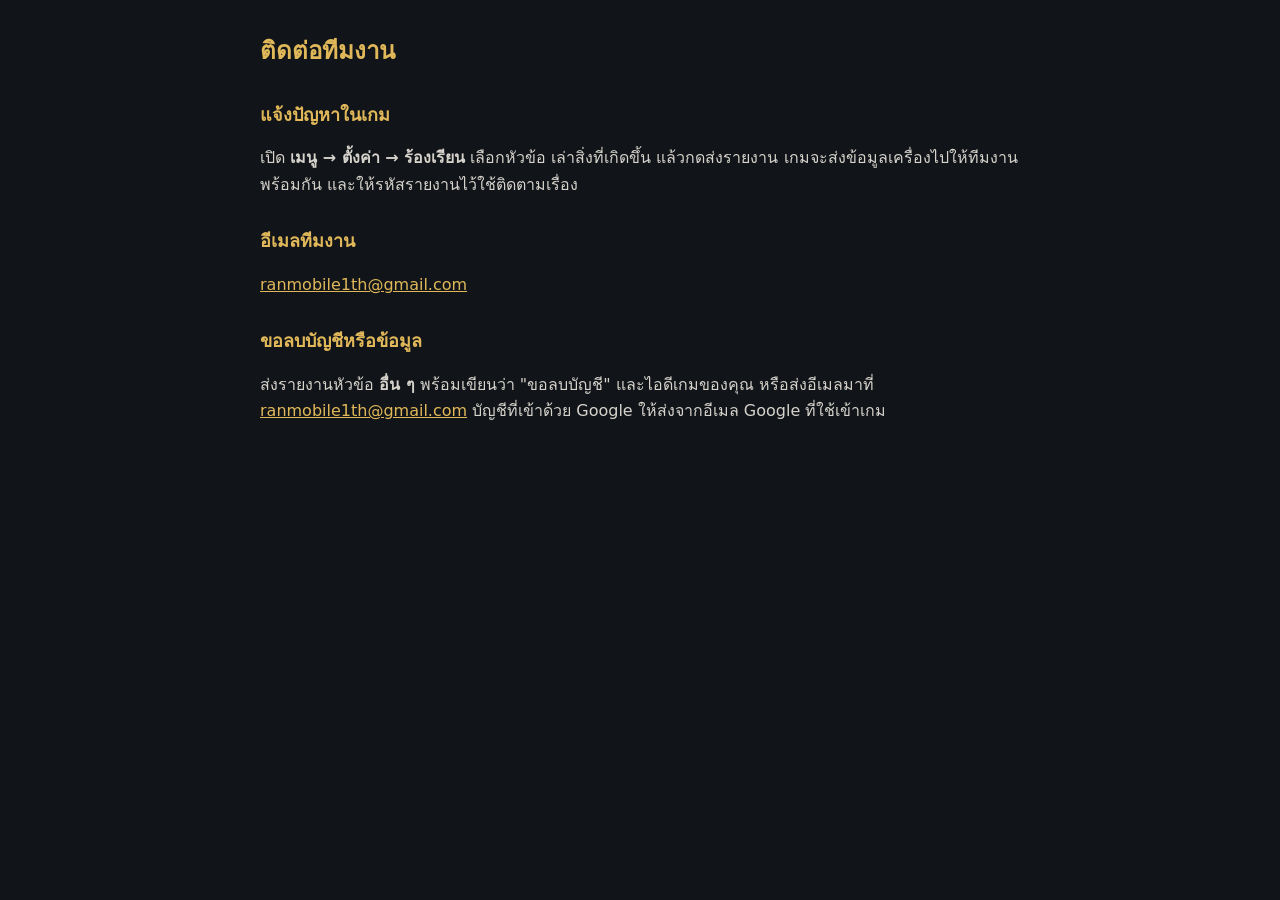
==== contact.html @ 69b3a9e6 "RanMobile site: home, privacy, terms, contact" ====
<!doctype html><html lang="th"><meta charset="utf-8"><meta name="viewport" content="width=device-width,initial-scale=1"><title>ติดต่อทีมงาน</title><style>body{font-family:system-ui,sans-serif;background:#111418;color:#e8e6e1;margin:0;padding:16px;line-height:1.65}main{max-width:760px;margin:0 auto}h1{font-size:24px;color:#e0b85a}h2{font-size:18px;color:#e0b85a;margin-top:28px}p,li{font-size:16px;color:#d6d3cc}small{color:#9ca1a9}</style>
<main>
<h1>ติดต่อทีมงาน</h1>
<h2>แจ้งปัญหาในเกม</h2>
<p>เปิด <b>เมนู → ตั้งค่า → ร้องเรียน</b> เลือกหัวข้อ เล่าสิ่งที่เกิดขึ้น แล้วกดส่งรายงาน เกมจะส่งข้อมูลเครื่องไปให้ทีมงานพร้อมกัน และให้รหัสรายงานไว้ใช้ติดตามเรื่อง</p>
<h2>อีเมลทีมงาน</h2>
<p><a href="mailto:ranmobile1th@gmail.com" style="color:#e0b85a">ranmobile1th@gmail.com</a></p>
<h2>ขอลบบัญชีหรือข้อมูล</h2>
<p>ส่งรายงานหัวข้อ <b>อื่น ๆ</b> พร้อมเขียนว่า "ขอลบบัญชี" และไอดีเกมของคุณ หรือส่งอีเมลมาที่ <a href="mailto:ranmobile1th@gmail.com" style="color:#e0b85a">ranmobile1th@gmail.com</a> บัญชีที่เข้าด้วย Google ให้ส่งจากอีเมล Google ที่ใช้เข้าเกม</p>
</main></html>
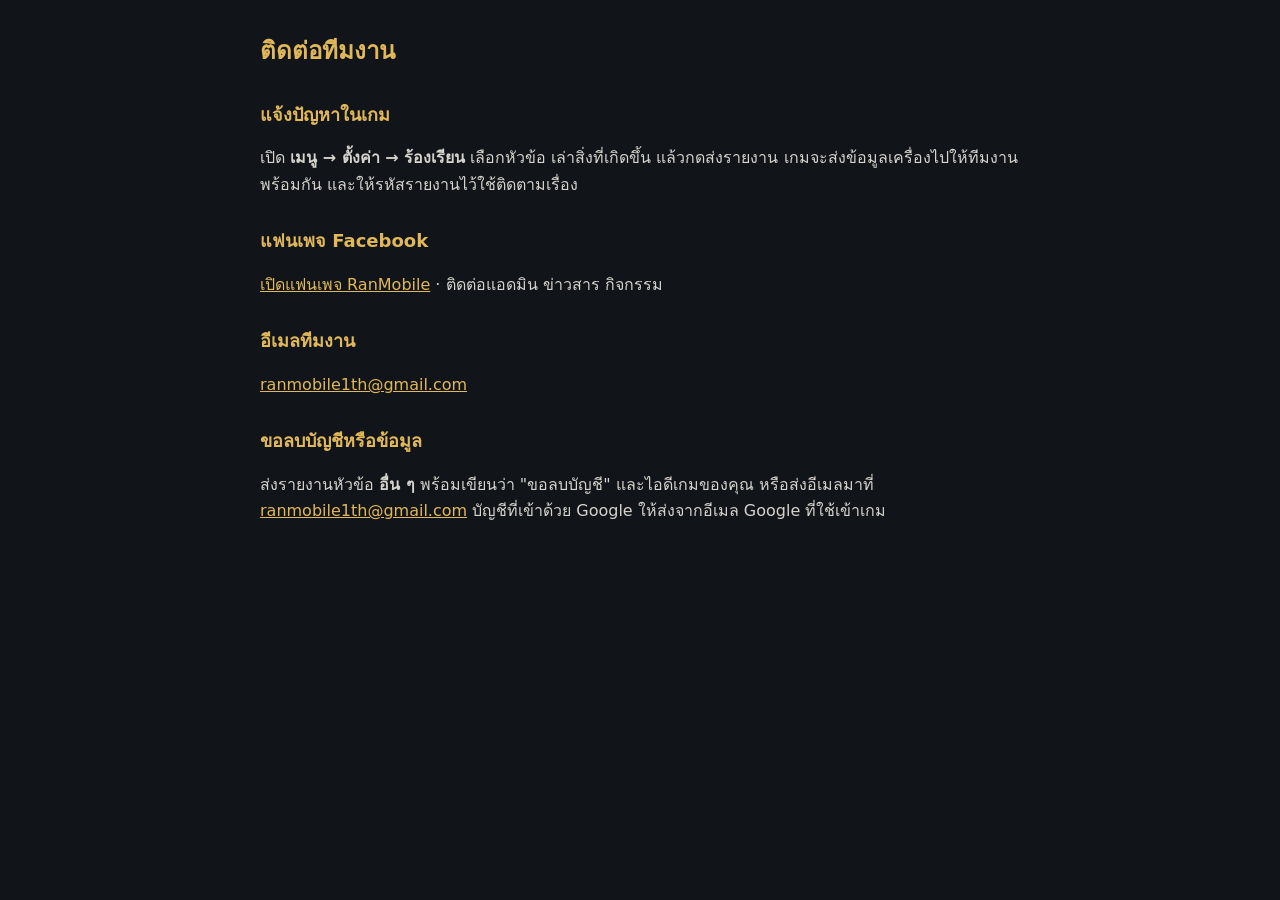
==== commit 8f697db6: "Facebook fan page buttons" ====
--- a/contact.html
+++ b/contact.html
@@ -3,6 +3,8 @@
 <h1>ติดต่อทีมงาน</h1>
 <h2>แจ้งปัญหาในเกม</h2>
 <p>เปิด <b>เมนู → ตั้งค่า → ร้องเรียน</b> เลือกหัวข้อ เล่าสิ่งที่เกิดขึ้น แล้วกดส่งรายงาน เกมจะส่งข้อมูลเครื่องไปให้ทีมงานพร้อมกัน และให้รหัสรายงานไว้ใช้ติดตามเรื่อง</p>
+<h2>แฟนเพจ Facebook</h2>
+<p><a href="https://www.facebook.com/share/1JrQcMJYX2/?mibextid=wwXIfr" target="_blank" rel="noopener" style="color:#e0b85a">เปิดแฟนเพจ RanMobile</a> · ติดต่อแอดมิน ข่าวสาร กิจกรรม</p>
 <h2>อีเมลทีมงาน</h2>
 <p><a href="mailto:ranmobile1th@gmail.com" style="color:#e0b85a">ranmobile1th@gmail.com</a></p>
 <h2>ขอลบบัญชีหรือข้อมูล</h2>
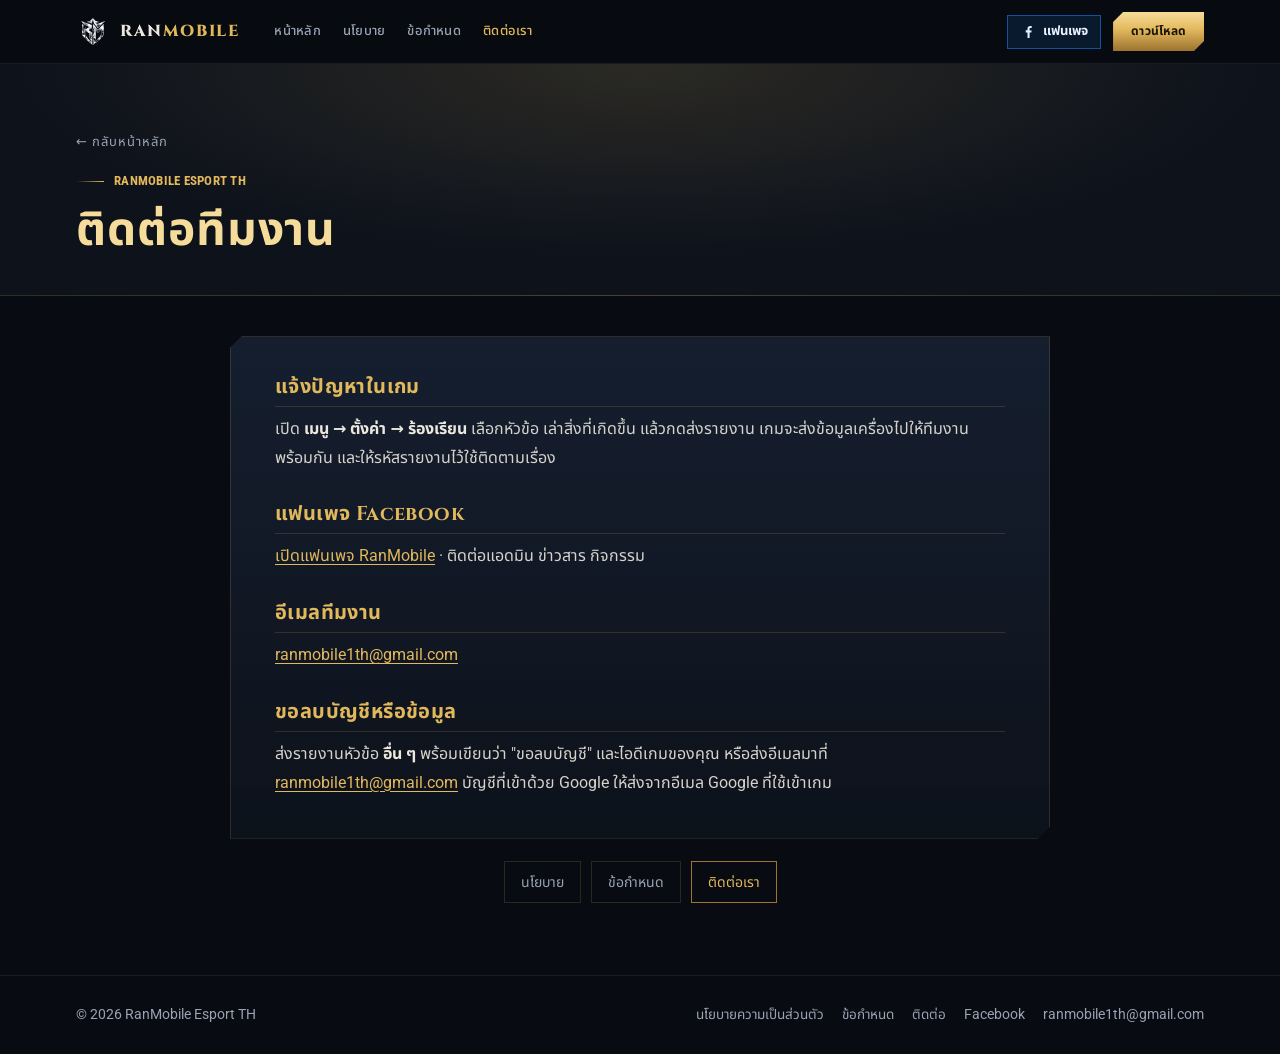
==== commit e604f025: "Privacy, terms and contact pages in the site design" ====
--- a/contact.html
+++ b/contact.html
@@ -1,12 +1,55 @@
-<!doctype html><html lang="th"><meta charset="utf-8"><meta name="viewport" content="width=device-width,initial-scale=1"><title>ติดต่อทีมงาน</title><style>body{font-family:system-ui,sans-serif;background:#111418;color:#e8e6e1;margin:0;padding:16px;line-height:1.65}main{max-width:760px;margin:0 auto}h1{font-size:24px;color:#e0b85a}h2{font-size:18px;color:#e0b85a;margin-top:28px}p,li{font-size:16px;color:#d6d3cc}small{color:#9ca1a9}</style>
+<!doctype html>
+<html lang="th">
+<head>
+<meta charset="utf-8">
+<meta name="viewport" content="width=device-width,initial-scale=1">
+<title>ติดต่อทีมงาน · RanMobile Esport TH</title>
+<meta name="theme-color" content="#080b11">
+<link rel="icon" href="img/mark.png">
+<link rel="preconnect" href="https://fonts.googleapis.com"><link rel="preconnect" href="https://fonts.gstatic.com" crossorigin>
+<link href="https://fonts.googleapis.com/css2?family=Cinzel:wght@600;700;800&family=Noto+Sans+Thai:wght@400;500;700;800&family=Roboto+Condensed:wght@500;700&family=Roboto:wght@400;500;700&display=swap" rel="stylesheet">
+<link rel="stylesheet" href="style.css">
+</head>
+<body class="docpage">
+<nav class="nav" aria-label="main">
+ <div class="wrap">
+  <a class="brand" href="index.html"><img src="img/mark.png" alt=""><span>RAN<b>MOBILE</b></span></a>
+  <div class="navlinks doclinks"><a href="index.html">หน้าหลัก</a><a href="privacy.html">นโยบาย</a><a href="terms.html">ข้อกำหนด</a><a href="contact.html" aria-current="page">ติดต่อเรา</a></div>
+  <div class="navright">
+   <a class="fb-btn" href="https://www.facebook.com/share/1JrQcMJYX2/?mibextid=wwXIfr" target="_blank" rel="noopener" aria-label="Facebook"><svg viewBox="0 0 24 24" fill="currentColor"><path d="M13.5 21v-7.5h2.5l.4-3h-2.9V8.6c0-.9.3-1.5 1.5-1.5h1.5V4.4c-.3 0-1.2-.1-2.2-.1-2.2 0-3.7 1.3-3.7 3.8v2.3H8.1v3h2.5V21h2.9Z"/></svg><span>แฟนเพจ</span></a>
+   <a class="btn btn-gold get-btn" href="index.html#download"><span>ดาวน์โหลด</span></a>
+  </div>
+ </div>
+</nav>
 <main>
-<h1>ติดต่อทีมงาน</h1>
+<header class="dochead">
+ <div class="wrap">
+  <a class="back" href="index.html">← กลับหน้าหลัก</a>
+  <div class="kicker">RanMobile Esport TH</div>
+  <h1>ติดต่อทีมงาน</h1>
+ </div>
+</header>
+<section class="docbody">
+ <div class="wrap">
+  <article class="card chamfer doc">
 <h2>แจ้งปัญหาในเกม</h2>
 <p>เปิด <b>เมนู → ตั้งค่า → ร้องเรียน</b> เลือกหัวข้อ เล่าสิ่งที่เกิดขึ้น แล้วกดส่งรายงาน เกมจะส่งข้อมูลเครื่องไปให้ทีมงานพร้อมกัน และให้รหัสรายงานไว้ใช้ติดตามเรื่อง</p>
 <h2>แฟนเพจ Facebook</h2>
-<p><a href="https://www.facebook.com/share/1JrQcMJYX2/?mibextid=wwXIfr" target="_blank" rel="noopener" style="color:#e0b85a">เปิดแฟนเพจ RanMobile</a> · ติดต่อแอดมิน ข่าวสาร กิจกรรม</p>
+<p><a href="https://www.facebook.com/share/1JrQcMJYX2/?mibextid=wwXIfr" target="_blank" rel="noopener">เปิดแฟนเพจ RanMobile</a> · ติดต่อแอดมิน ข่าวสาร กิจกรรม</p>
 <h2>อีเมลทีมงาน</h2>
-<p><a href="mailto:ranmobile1th@gmail.com" style="color:#e0b85a">ranmobile1th@gmail.com</a></p>
+<p><a href="mailto:ranmobile1th@gmail.com">ranmobile1th@gmail.com</a></p>
 <h2>ขอลบบัญชีหรือข้อมูล</h2>
-<p>ส่งรายงานหัวข้อ <b>อื่น ๆ</b> พร้อมเขียนว่า "ขอลบบัญชี" และไอดีเกมของคุณ หรือส่งอีเมลมาที่ <a href="mailto:ranmobile1th@gmail.com" style="color:#e0b85a">ranmobile1th@gmail.com</a> บัญชีที่เข้าด้วย Google ให้ส่งจากอีเมล Google ที่ใช้เข้าเกม</p>
-</main></html>
+<p>ส่งรายงานหัวข้อ <b>อื่น ๆ</b> พร้อมเขียนว่า "ขอลบบัญชี" และไอดีเกมของคุณ หรือส่งอีเมลมาที่ <a href="mailto:ranmobile1th@gmail.com">ranmobile1th@gmail.com</a> บัญชีที่เข้าด้วย Google ให้ส่งจากอีเมล Google ที่ใช้เข้าเกม</p>
+</article>
+  <nav class="doctabs"><a href="privacy.html">นโยบาย</a><a href="terms.html">ข้อกำหนด</a><a href="contact.html" aria-current="page">ติดต่อเรา</a></nav>
+ </div>
+</section>
+</main>
+<footer>
+ <div class="wrap">
+  <span>© 2026 RanMobile Esport TH</span>
+  <nav><a href="privacy.html">นโยบายความเป็นส่วนตัว</a><a href="terms.html">ข้อกำหนด</a><a href="contact.html">ติดต่อ</a><a href="https://www.facebook.com/share/1JrQcMJYX2/?mibextid=wwXIfr" target="_blank" rel="noopener">Facebook</a><a href="mailto:ranmobile1th@gmail.com">ranmobile1th@gmail.com</a></nav>
+ </div>
+</footer>
+</body>
+</html>
--- a/style.css
+++ b/style.css
@@ -0,0 +1,300 @@
+:root{color-scheme:dark;--ground:#080b11;--ground-2:#0d121b;--panel:#111824;--panel-hi:#162032;--line:rgba(226,184,92,.16);--line-soft:rgba(255,255,255,.07);--gold:#e2b85c;--gold-hi:#f6dc9a;--gold-deep:#9c7330;--ember:#ff8a3d;--text:#ece8de;--muted:#9aa3b4;--new:#63c995;--imp:#73aef0;--fix:#f19a5c;--on-gold:#1b1407;--display:"Cinzel","Noto Sans Thai","Trajan Pro",Georgia,serif;--label:"Roboto Condensed","Noto Sans Thai","Arial Narrow",system-ui,sans-serif;--body:"Roboto","Noto Sans Thai",system-ui,-apple-system,"Segoe UI",sans-serif;--gutter:16px;--max:1160px;--chamfer:12px}
+*{box-sizing:border-box}html{scroll-behavior:smooth;scroll-padding-top:72px}
+body{margin:0;background:var(--ground);color:var(--text);font-family:var(--body);font-size:16px;line-height:1.6;-webkit-font-smoothing:antialiased;overflow-x:hidden}
+a{color:var(--gold);text-decoration:none}a:hover{color:var(--gold-hi)}
+img{max-width:100%;display:block}
+.wrap{max-width:var(--max);margin:0 auto;padding:0 var(--gutter)}
+.chamfer{clip-path:polygon(var(--chamfer) 0,100% 0,100% calc(100% - var(--chamfer)),calc(100% - var(--chamfer)) 100%,0 100%,0 var(--chamfer))}
+.kicker{font-family:var(--label);font-weight:700;font-size:13px;letter-spacing:.22em;text-transform:uppercase;color:var(--gold);display:flex;align-items:center;gap:10px}
+.kicker:before{content:"";width:28px;height:1px;background:linear-gradient(90deg,transparent,var(--gold))}
+h1,h2,h3{font-family:var(--display);font-weight:700;margin:0;letter-spacing:.02em}
+h2{font-size:clamp(28px,4vw,44px);line-height:1.15;margin:10px 0 12px}
+.lead{color:var(--muted);max-width:720px;margin:0}
+section{position:relative;padding:88px 0}
+.block{border-top:1px solid var(--line-soft)}
+/* buttons */
+.btn{display:inline-flex;align-items:center;justify-content:center;gap:10px;font-family:var(--label);font-weight:700;font-size:14px;letter-spacing:.14em;text-transform:uppercase;padding:15px 26px;border:0;cursor:pointer;transition:transform .15s,filter .15s,background .15s;white-space:nowrap}
+.btn svg{width:18px;height:18px;flex:none}
+.btn-gold{background:linear-gradient(var(--gold-hi),var(--gold) 45%,var(--gold-deep));color:var(--on-gold);clip-path:polygon(10px 0,100% 0,100% calc(100% - 10px),calc(100% - 10px) 100%,0 100%,0 10px)}
+.btn-gold:hover{filter:brightness(1.08);transform:translateY(-1px);color:var(--on-gold)}
+.btn-ghost{background:rgba(255,255,255,.04);color:var(--text);box-shadow:inset 0 0 0 1px rgba(255,255,255,.18)}
+.btn-ghost:hover{background:rgba(255,255,255,.08);color:var(--text)}
+.btn[aria-disabled=true]{opacity:.55;cursor:default;pointer-events:none}
+/* nav */
+.nav{position:sticky;top:0;z-index:50;background:rgba(8,11,17,.82);backdrop-filter:blur(12px);-webkit-backdrop-filter:blur(12px);border-bottom:1px solid var(--line-soft)}
+.nav .wrap{display:flex;align-items:center;gap:22px;height:63px}
+.brand{display:flex;align-items:center;gap:10px;font-family:var(--display);font-weight:800;letter-spacing:.12em;color:var(--text);font-size:16px}
+.brand img{width:34px;height:34px;object-fit:contain}
+.brand b{color:var(--gold);font-weight:800}
+.navlinks{display:flex;gap:22px;margin-left:12px}
+.navlinks a{font-family:var(--label);font-weight:500;font-size:13px;letter-spacing:.14em;text-transform:uppercase;color:var(--muted)}
+.navlinks a:hover{color:var(--text)}
+.navright{margin-left:auto;display:flex;align-items:center;gap:12px}
+.lang{position:relative}
+.lang button{display:flex;align-items:center;gap:7px;background:none;border:1px solid var(--line-soft);color:var(--text);font-family:var(--label);font-size:13px;letter-spacing:.1em;padding:8px 11px;cursor:pointer}
+.lang button svg{width:16px;height:16px;opacity:.8}
+.lang ul{position:absolute;right:0;top:calc(100% + 6px);list-style:none;margin:0;padding:6px;background:var(--panel);border:1px solid var(--line);min-width:190px;display:none;box-shadow:0 18px 40px rgba(0,0,0,.5)}
+.lang.open ul{display:block}
+.lang li a{display:flex;justify-content:space-between;gap:12px;padding:9px 12px;color:var(--text);font-size:14px}
+.lang li a:hover,.lang li a[aria-current=true]{background:var(--panel-hi);color:var(--gold-hi)}
+.lang li small{color:var(--muted);font-family:var(--label);letter-spacing:.1em}
+.nav .btn{padding:10px 18px;font-size:12px}
+.burger{display:none;background:none;border:0;color:var(--text);padding:6px;cursor:pointer}
+.burger svg{width:26px;height:26px}
+/* hero */
+.hero{position:relative;min-height:640px;display:flex;align-items:center;overflow:hidden;padding:72px 0 56px}
+.hero-bg{position:absolute;inset:0;background:url(img/hero.jpg) center 22%/cover no-repeat;transform:scale(1.04);animation:drift 22s ease-in-out infinite alternate}
+@keyframes drift{to{transform:scale(1.1) translateX(-1.5%)}}
+.hero:after{content:"";position:absolute;inset:0;background:linear-gradient(90deg,rgba(8,11,17,.96) 0%,rgba(8,11,17,.82) 34%,rgba(8,11,17,.25) 62%,rgba(8,11,17,.55) 100%),linear-gradient(0deg,var(--ground) 0%,transparent 30%)}
+.hero .wrap{position:relative;z-index:2;display:grid;grid-template-columns:1fr 360px;gap:40px;align-items:center;width:100%}
+.hero h1{font-size:clamp(44px,7vw,84px);line-height:1;letter-spacing:.02em;margin:14px 0 6px;text-shadow:0 6px 30px rgba(0,0,0,.6)}
+.hero h1 .sub{display:block;font-size:.42em;letter-spacing:.34em;color:var(--gold-hi);margin-bottom:8px;font-weight:700}
+.hero p.desc{font-size:18px;color:#d9d5cb;max-width:520px;margin:18px 0 28px}
+.hero .ctas{display:flex;gap:12px;flex-wrap:wrap}
+.stats{display:flex;gap:44px;margin-top:34px;flex-wrap:wrap}
+.stats div{font-family:var(--label)}
+.stats small{display:block;font-size:11px;letter-spacing:.2em;color:var(--muted);text-transform:uppercase}
+.stats b{font-size:18px;letter-spacing:.04em;color:var(--text)}
+.card{background:linear-gradient(180deg,rgba(22,32,50,.92),rgba(13,18,27,.94));border:1px solid var(--line);position:relative}
+.infocard{padding:22px;backdrop-filter:blur(6px)}
+.infocard .head{display:flex;gap:14px;align-items:center;margin-bottom:16px}
+.infocard .head img{width:58px;height:58px;object-fit:contain;filter:drop-shadow(0 4px 12px rgba(226,184,92,.25))}
+.infocard h3{font-size:18px}
+.infocard .head small{color:var(--muted);font-size:13px}
+.specs{display:grid;grid-template-columns:1fr 1fr;gap:12px 16px;padding:14px 0;border-top:1px solid var(--line-soft);border-bottom:1px solid var(--line-soft);margin-bottom:16px}
+.specs small{display:block;font-family:var(--label);font-size:11px;letter-spacing:.18em;text-transform:uppercase;color:var(--muted)}
+.specs b{font-size:15px}
+.specs .wide{grid-column:1/-1}
+.infocard .btn{width:100%;margin-bottom:10px}
+.infocard p{font-size:12.5px;color:var(--muted);text-align:center;margin:4px 0 0}
+/* notice */
+.notice{background:linear-gradient(90deg,rgba(255,138,61,.16),rgba(255,138,61,.04));border-top:1px solid rgba(255,138,61,.35);border-bottom:1px solid rgba(255,138,61,.2)}
+.notice .wrap{display:flex;gap:14px;align-items:center;padding-top:14px;padding-bottom:14px;font-size:14.5px}
+.pill{font-family:var(--label);font-weight:700;font-size:11px;letter-spacing:.16em;text-transform:uppercase;padding:4px 9px;white-space:nowrap}
+.pill.req{background:var(--ember);color:#1b0d03}
+.notice b{color:var(--gold-hi)}
+/* road */
+.road{padding:56px 0 64px}
+.road h2{margin-bottom:28px}
+.steps{display:grid;grid-template-columns:repeat(3,1fr);gap:16px}
+.step{padding:20px 22px;display:flex;gap:16px;align-items:flex-start;border:1px solid var(--line-soft);background:var(--ground-2)}
+.step .gem{width:22px;height:22px;transform:rotate(45deg);border:2px solid var(--muted);flex:none;margin-top:5px;display:grid;place-items:center}
+.step .gem:after{content:"";width:8px;height:8px;background:var(--muted)}
+.step small{font-family:var(--label);font-size:12px;letter-spacing:.2em;text-transform:uppercase;color:var(--muted)}
+.step b{display:block;font-size:17px;margin:2px 0 8px}
+.step.done{opacity:.72}
+.step.live{border-color:rgba(255,80,80,.55);background:linear-gradient(180deg,rgba(70,16,20,.55),var(--ground-2));box-shadow:0 0 0 1px rgba(255,80,80,.18),0 10px 40px rgba(255,60,60,.08)}
+.step.live .gem{border-color:#ff5c5c}.step.live .gem:after{background:#ff5c5c}
+.step.next{border-color:var(--line);background:linear-gradient(180deg,rgba(60,46,18,.45),var(--ground-2))}
+.step.next .gem{border-color:var(--gold)}.step.next .gem:after{background:var(--gold)}
+.tag{display:inline-block;font-family:var(--label);font-weight:700;font-size:10.5px;letter-spacing:.16em;padding:3px 8px;text-transform:uppercase}
+.tag.ended{border:1px solid var(--line-soft);color:var(--muted)}
+.tag.live{background:#e33d3d;color:#fff;animation:pulse 1.6s infinite}
+.tag.soon{background:var(--gold);color:var(--on-gold)}
+@keyframes pulse{50%{box-shadow:0 0 0 6px rgba(227,61,61,0)}0%{box-shadow:0 0 0 0 rgba(227,61,61,.6)}}
+.foot-note{margin-top:20px;color:var(--muted);font-size:14px}
+/* classes */
+.classes{background:radial-gradient(ellipse at 50% 0,rgba(226,184,92,.08),transparent 60%),var(--ground)}
+.cls-tabs{display:flex;gap:8px;margin:28px 0 18px;flex-wrap:wrap}
+.cls-tabs button{font-family:var(--label);font-weight:700;letter-spacing:.12em;font-size:13px;padding:10px 16px;border:1px solid var(--line-soft);background:var(--ground-2);color:var(--muted);cursor:pointer;text-transform:uppercase}
+.cls-tabs button[aria-selected=true]{color:var(--on-gold);background:linear-gradient(var(--gold-hi),var(--gold));border-color:transparent}
+.cls-stage{display:grid;grid-template-columns:1.1fr 1fr;gap:28px;align-items:center;padding:26px;min-height:480px;overflow:hidden}
+.cls-art{display:flex;justify-content:center;align-items:flex-end;gap:0;position:relative;min-height:440px}
+.cls-art:before{content:"";position:absolute;left:10%;right:10%;bottom:6%;height:40%;background:radial-gradient(ellipse,rgba(226,184,92,.25),transparent 70%)}
+.cls-art img{height:430px;width:auto;max-width:50%;object-fit:contain;position:relative;filter:drop-shadow(0 18px 30px rgba(0,0,0,.6));transition:opacity .3s,transform .3s}
+.cls-art img+img{margin-left:-24px}
+.cls-info h3{font-size:30px;margin:6px 0 10px}
+.cls-info p{color:#cfcbc1;margin:0 0 16px}
+.cls-info ul{margin:0;padding:0;list-style:none;display:grid;gap:8px}
+.cls-info li{display:flex;gap:10px;align-items:baseline;color:var(--muted);font-size:15px}
+.cls-info li:before{content:"◆";color:var(--gold);font-size:10px}
+.schools{display:grid;grid-template-columns:repeat(3,1fr);gap:16px;margin-top:18px}
+.school{padding:20px 22px}
+.school small{font-family:var(--label);letter-spacing:.18em;font-size:11px;text-transform:uppercase;color:var(--gold)}
+.school h3{font-size:22px;margin:4px 0 8px}
+.school p{margin:0;color:var(--muted);font-size:14.5px}
+/* get */
+.get{background:linear-gradient(180deg,var(--ground-2),var(--ground))}
+.get-grid{display:grid;grid-template-columns:1fr 1fr 1fr;gap:16px;margin-top:30px}
+.release{padding:24px}
+.release .ver{font-family:var(--display);font-size:42px;color:var(--gold-hi);margin:6px 0 2px}
+.release .meta{font-family:var(--label);font-size:12px;letter-spacing:.14em;color:var(--muted);text-transform:uppercase}
+.counts{display:grid;grid-template-columns:repeat(4,1fr);gap:8px;margin:20px 0 14px}
+.counts div{background:var(--ground);border:1px solid var(--line-soft);padding:10px;text-align:center}
+.counts b{display:block;font-size:22px;font-family:var(--label)}
+.counts small{font-family:var(--label);font-size:10.5px;letter-spacing:.14em;color:var(--muted);text-transform:uppercase}
+.counts .n b{color:var(--new)}.counts .i b{color:var(--imp)}.counts .f b{color:var(--fix)}
+.release p{color:var(--muted);font-size:14px;margin:0 0 14px}
+.platform{padding:24px;display:flex;flex-direction:column}
+.platform .icon{width:44px;height:44px;color:var(--gold);margin-bottom:14px}
+.platform small{font-family:var(--label);font-size:12px;letter-spacing:.18em;color:var(--muted);text-transform:uppercase}
+.platform h3{font-size:24px;margin:4px 0 4px}
+.platform .sub{color:var(--gold-hi);font-family:var(--label);letter-spacing:.08em;font-size:14px}
+.platform p{color:var(--muted);font-size:14.5px;flex:1}
+.platform .btn{margin-top:10px}
+/* features */
+.feat-hero{display:grid;grid-template-columns:1.3fr 1fr;gap:16px;margin-top:30px}
+.feat{position:relative;overflow:hidden;min-height:230px;display:flex;flex-direction:column;justify-content:flex-end;padding:22px;border:1px solid var(--line-soft)}
+.feat.big{min-height:476px;grid-row:span 2}
+.feat .bg{position:absolute;inset:0;background-size:cover;background-position:center;transition:transform .6s}
+.feat:hover .bg{transform:scale(1.05)}
+.feat:after{content:"";position:absolute;inset:0;background:linear-gradient(0deg,rgba(8,11,17,.97) 8%,rgba(8,11,17,.55) 55%,rgba(8,11,17,.1))}
+.feat>*:not(.bg){position:relative;z-index:2}
+.feat h3{font-size:22px;margin:6px 0 6px}
+.feat.big h3{font-size:30px}
+.feat p{margin:0;color:#cfcbc1;font-size:14.5px;max-width:560px}
+.feat-grid{display:grid;grid-template-columns:repeat(3,1fr);gap:16px;margin-top:16px}
+.mini{padding:20px 22px}
+.mini h3{font-size:18px;margin:6px 0 6px}
+.mini p{margin:0;color:var(--muted);font-size:14.5px}
+.chip{font-family:var(--label);font-weight:700;font-size:11px;letter-spacing:.18em;text-transform:uppercase;color:var(--gold)}
+/* changelog */
+.log{display:grid;grid-template-columns:220px 1fr;gap:24px;margin-top:30px}
+.rail{position:sticky;top:80px;align-self:start;max-height:calc(100vh - 100px);overflow:auto;border:1px solid var(--line-soft);background:var(--ground-2);padding:6px}
+.rail button{display:flex;width:100%;justify-content:space-between;align-items:center;background:none;border:0;color:var(--muted);font-family:var(--label);font-weight:500;letter-spacing:.1em;font-size:13.5px;padding:9px 12px;cursor:pointer;text-align:left}
+.rail button:hover{color:var(--text);background:rgba(255,255,255,.03)}
+.rail button[aria-selected=true]{color:var(--on-gold);background:linear-gradient(90deg,var(--gold-hi),var(--gold))}
+.rail .latest{font-size:10px;letter-spacing:.14em}
+.logtools{display:flex;gap:10px;flex-wrap:wrap;align-items:center;margin-bottom:14px}
+.filters{display:flex;gap:6px}
+.filters button{font-family:var(--label);font-weight:700;font-size:12px;letter-spacing:.14em;padding:8px 13px;background:var(--ground-2);border:1px solid var(--line-soft);color:var(--muted);cursor:pointer;text-transform:uppercase}
+.filters button[aria-pressed=true]{color:var(--text);border-color:var(--gold)}
+.search{flex:1;min-width:180px;display:flex;align-items:center;gap:8px;background:var(--ground-2);border:1px solid var(--line-soft);padding:0 12px}
+.search input{flex:1;background:none;border:0;color:var(--text);font:inherit;font-size:14.5px;padding:9px 0;outline:none}
+.search svg{width:16px;height:16px;color:var(--muted)}
+.logsum{color:var(--muted);font-size:14px;margin:0 0 6px}
+.lognote{color:var(--muted);font-size:13px;margin:0 0 18px}
+.group{margin-bottom:18px}
+.group h4{display:flex;justify-content:space-between;font-family:var(--label);font-size:13px;letter-spacing:.18em;text-transform:uppercase;color:var(--gold);margin:0 0 8px;padding-bottom:6px;border-bottom:1px solid var(--line)}
+.entry{display:grid;grid-template-columns:96px 1fr;gap:14px;padding:13px 0;border-bottom:1px solid var(--line-soft)}
+.entry .t{font-family:var(--label);font-weight:700;font-size:11px;letter-spacing:.14em;padding:4px 0;text-align:center;height:fit-content}
+.t.new{background:rgba(99,201,149,.14);color:var(--new)}.t.imp{background:rgba(115,174,240,.14);color:var(--imp)}.t.fix{background:rgba(241,154,92,.14);color:var(--fix)}
+.entry b{display:block;font-size:15.5px;margin-bottom:2px}
+.entry span{color:var(--muted);font-size:14.5px}
+.empty{color:var(--muted);padding:20px 0}
+/* install */
+.install-grid{display:grid;grid-template-columns:1.25fr 1fr;gap:16px;margin-top:30px}
+.howto{padding:24px}
+.howto h3{font-size:22px;margin:4px 0 16px}
+.howto ol{list-style:none;margin:0;padding:0;counter-reset:s;display:grid;gap:14px}
+.howto li{counter-increment:s;display:grid;grid-template-columns:38px 1fr;gap:14px}
+.howto li:before{content:counter(s);font-family:var(--display);font-weight:800;font-size:18px;width:38px;height:38px;display:grid;place-items:center;color:var(--on-gold);background:linear-gradient(var(--gold-hi),var(--gold));clip-path:polygon(7px 0,100% 0,100% calc(100% - 7px),calc(100% - 7px) 100%,0 100%,0 7px)}
+.howto li b{display:block}
+.howto li span{color:var(--muted);font-size:14.5px}
+.tip{margin-top:18px;padding:12px 14px;border-left:3px solid var(--ember);background:rgba(255,138,61,.07);font-size:14px;color:#d8d2c5}
+.req{padding:24px}
+.req h3{font-size:22px;margin:4px 0 14px}
+.req dl{margin:0;display:grid;gap:0}
+.req dl div{display:grid;grid-template-columns:120px 1fr;gap:12px;padding:12px 0;border-bottom:1px solid var(--line-soft)}
+.req dt{font-family:var(--label);font-size:12px;letter-spacing:.16em;text-transform:uppercase;color:var(--gold)}
+.req dd{margin:0;font-size:15px}
+/* gallery */
+.gallery{display:grid;grid-template-columns:repeat(4,1fr);gap:10px;margin-top:30px}
+.gallery button{padding:0;border:1px solid var(--line-soft);background:none;cursor:zoom-in;overflow:hidden;aspect-ratio:16/8}
+.gallery img{width:100%;height:100%;object-fit:cover;transition:transform .5s}
+.gallery button:hover img{transform:scale(1.06)}
+/* faq */
+.faq-list{margin-top:26px;max-width:880px}
+.faq-list details{border-bottom:1px solid var(--line-soft)}
+.faq-list summary{list-style:none;cursor:pointer;padding:18px 40px 18px 0;font-size:17px;font-weight:500;position:relative}
+.faq-list summary::-webkit-details-marker{display:none}
+.faq-list summary:after{content:"+";position:absolute;right:6px;top:12px;font-size:26px;color:var(--gold);transition:transform .2s}
+.faq-list details[open] summary:after{transform:rotate(45deg)}
+.faq-list details p{margin:0 0 18px;color:var(--muted);font-size:15px;max-width:780px}
+/* closing */
+.closing{text-align:center;overflow:hidden;padding:120px 0}
+.closing .bg{position:absolute;inset:0;background:url(img/slide4.jpg) center/cover}
+.closing:after{content:"";position:absolute;inset:0;background:radial-gradient(ellipse at center,rgba(8,11,17,.55),rgba(8,11,17,.95) 75%)}
+.closing .wrap{position:relative;z-index:2}
+.closing h2{font-size:clamp(32px,5vw,56px)}
+.closing p{color:#d8d4ca;max-width:620px;margin:0 auto 28px}
+.closing .ctas{display:flex;gap:12px;justify-content:center;flex-wrap:wrap}
+footer{border-top:1px solid var(--line-soft);padding:28px 0;color:var(--muted);font-size:13.5px}
+footer .wrap{display:flex;gap:18px;justify-content:space-between;align-items:center;flex-wrap:wrap}
+footer nav{display:flex;gap:18px;flex-wrap:wrap}
+footer a{color:var(--muted)}footer a:hover{color:var(--gold)}
+/* modal */
+.modal{position:fixed;inset:0;z-index:100;display:none;align-items:center;justify-content:center;background:rgba(3,5,8,.82);backdrop-filter:blur(4px);padding:20px}
+.modal.open{display:flex}
+.modal .box{position:relative;max-width:980px;width:100%}
+.modal .x{position:absolute;right:-12px;top:-12px;width:40px;height:40px;border-radius:50%;background:#0d121b;border:1px solid var(--line);color:var(--text);font-size:22px;cursor:pointer;z-index:3}
+.poster{position:relative;border:1px solid var(--line);overflow:hidden}
+.poster img{width:100%}
+.poster .cap{position:absolute;left:0;right:0;bottom:0;padding:26px;background:linear-gradient(0deg,rgba(8,11,17,.96),transparent);text-align:center}
+.poster .cap h3{font-size:clamp(24px,4vw,40px);color:var(--gold-hi)}
+.poster .cap p{margin:6px 0 0;color:#d6d1c5;font-family:var(--label);letter-spacing:.14em;text-transform:uppercase;font-size:13px}
+.modal .ctas{display:flex;gap:12px;justify-content:center;margin-top:16px;flex-wrap:wrap}
+.lightbox img{width:100%;border:1px solid var(--line)}
+/* reveal */
+.reveal{opacity:0;transform:translateY(22px);transition:opacity .7s ease,transform .7s ease}
+.reveal.in{opacity:1;transform:none}
+@media (prefers-reduced-motion:reduce){.reveal{opacity:1;transform:none;transition:none}.hero-bg{animation:none}html{scroll-behavior:auto}}
+/* responsive */
+@media (max-width:1020px){
+  .navlinks{display:none;position:absolute;left:0;right:0;top:63px;flex-direction:column;gap:0;background:var(--ground-2);border-bottom:1px solid var(--line);margin:0;padding:8px var(--gutter)}
+  .navlinks.open{display:flex}
+  .navlinks a{padding:12px 0;border-bottom:1px solid var(--line-soft)}
+  .burger{display:block}
+  .hero .wrap{grid-template-columns:1fr}
+  .infocard{max-width:440px}
+  .get-grid{grid-template-columns:1fr 1fr}.release{grid-column:1/-1}
+  .feat-hero{grid-template-columns:1fr}.feat.big{min-height:360px}
+  .log{grid-template-columns:1fr}
+  .rail{position:static;max-height:none;display:flex;overflow-x:auto;gap:4px}
+  .rail button{white-space:nowrap;width:auto}
+  .rail .latest{display:none}
+}
+@media (max-width:760px){
+  section{padding:64px 0}
+  .nav .btn.get-btn{display:none}
+  .hero{min-height:0;padding:48px 0 40px}
+  .hero:after{background:linear-gradient(0deg,var(--ground) 2%,rgba(8,11,17,.72) 45%,rgba(8,11,17,.55))}
+  .stats{gap:24px}
+  .steps,.schools,.get-grid,.feat-grid,.install-grid{grid-template-columns:1fr}
+  .cls-stage{grid-template-columns:1fr;padding:18px}
+  .cls-art img{height:300px}
+  .counts{grid-template-columns:repeat(2,1fr)}
+  .gallery{grid-template-columns:1fr 1fr}
+  .entry{grid-template-columns:1fr;gap:6px}.entry .t{width:96px}
+  .req dl div{grid-template-columns:1fr;gap:2px}
+  .notice .wrap{flex-direction:column;align-items:flex-start;gap:8px}
+}
+/* Thai / CJK / Korean: wide tracking breaks combining vowels and looks loose */
+html:not([lang=en]):not([lang=vi]):not([lang=id]):not([lang=ms]) :is(.kicker,.btn,.chip,.pill,.tag,.navlinks a,.stats small,.specs small,.step small,.cls-tabs button,.school small,.release .meta,.counts small,.platform small,.platform .sub,.filters button,.rail button,.group h4,.entry .t,.req dt,.poster .cap p,.lang button){letter-spacing:.02em}
+
+/* 360 character turntable */
+.cls-art{cursor:grab;touch-action:pan-y;user-select:none;-webkit-user-select:none}
+.cls-art.turning{cursor:grabbing}
+.cls-art img{pointer-events:none}
+.turn-hint{position:absolute;left:50%;bottom:6px;transform:translateX(-50%);font-family:var(--label);font-size:12px;letter-spacing:.14em;text-transform:uppercase;color:var(--muted);background:rgba(8,11,17,.6);padding:4px 12px;border:1px solid var(--line-soft);white-space:nowrap}
+/* fire sparks */
+.sparks{position:fixed;inset:0;width:100%;height:100%;pointer-events:none;z-index:45}
+
+/* Facebook fan page */
+.fb-btn{display:inline-flex;align-items:center;gap:6px;height:34px;padding:0 12px;border:1px solid rgba(24,119,242,.6);background:rgba(24,119,242,.14);color:#e8f0ff;font-family:var(--label);font-size:13px;font-weight:700}
+.fb-btn:hover{background:rgba(24,119,242,.3);color:#fff}
+.fb-btn svg{width:17px;height:17px}
+.btn-fb{background:#1877f2;color:#fff;clip-path:polygon(10px 0,100% 0,100% calc(100% - 10px),calc(100% - 10px) 100%,0 100%,0 10px)}
+.btn-fb:hover{background:#2d86ff;color:#fff;transform:translateY(-1px)}
+@media (max-width:760px){.fb-btn span{display:none}.fb-btn{padding:0 9px}}
+
+/* privacy / terms / contact */
+.docpage .navlinks a[aria-current=page]{color:var(--gold)}
+.dochead{position:relative;padding:64px 0 36px;background:radial-gradient(ellipse 70% 120% at 50% 0,rgba(226,184,92,.14),transparent 70%),var(--ground-2);border-bottom:1px solid var(--line)}
+.dochead h1{font-size:clamp(28px,5vw,46px);line-height:1.2;margin-top:12px;color:var(--gold-hi);text-wrap:balance}
+.dochead .back{display:inline-block;font-family:var(--label);font-size:13px;letter-spacing:.08em;color:var(--muted);margin-bottom:18px}
+.dochead .back:hover{color:var(--gold)}
+.docbody{padding:40px 0 72px}
+.doc{overflow-wrap:anywhere;max-width:820px;margin:0 auto;padding:32px clamp(18px,4vw,44px);line-height:1.8}
+.doc h2{font-size:20px;color:var(--gold);margin:30px 0 8px;padding-bottom:8px;border-bottom:1px solid var(--line)}
+.doc h2:first-child,.doc p:first-child+h2{margin-top:6px}
+.doc p,.doc li{color:#d6d3cc;margin:8px 0}
+.doc ul{padding-left:22px;margin:8px 0}
+.doc li::marker{color:var(--gold)}
+.doc b{color:var(--text)}
+.doc small{color:var(--muted)}
+.doc a{text-decoration:underline;text-underline-offset:3px}
+.doctabs{max-width:820px;margin:22px auto 0;display:flex;flex-wrap:wrap;gap:10px;justify-content:center}
+.doctabs a{font-family:var(--label);font-size:14px;padding:9px 16px;border:1px solid var(--line);color:var(--muted)}
+.doctabs a:hover,.doctabs a[aria-current=page]{color:var(--gold);border-color:var(--gold-deep)}
+@media (max-width:900px){.docpage .doclinks{display:none}}
